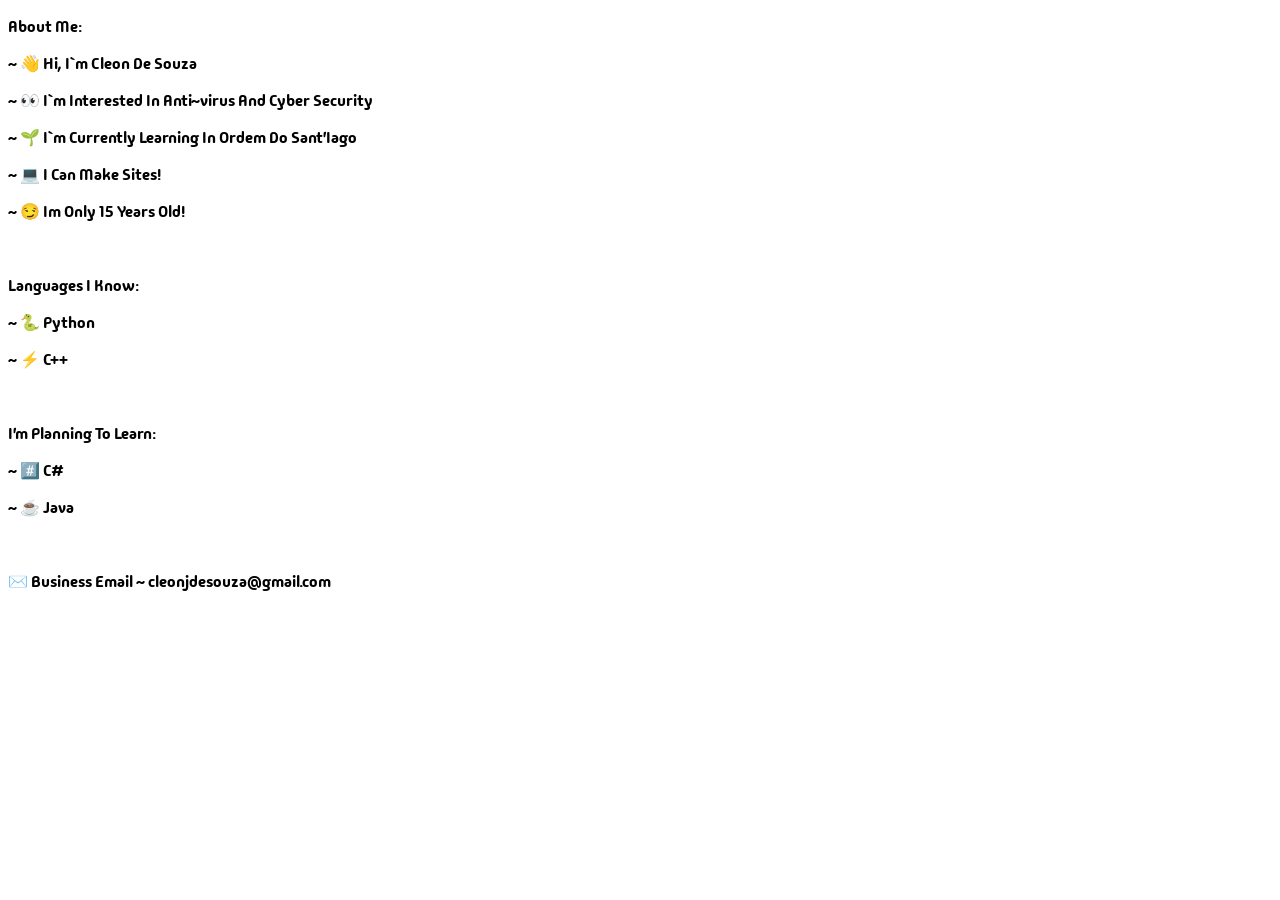
==== aboutme.html @ d3f9db03 "Update and rename home.html to aboutme.html" ====
<!DOCTYPE html>
<html>
<head>
  <title>🌺 About Me 🌺</title>
  <link rel="icon" href="icon.png" type="image/png" sizes="32x32">
  <link rel="stylesheet" href="https://fonts.googleapis.com/css2?family=Madimi+One&display=swap">
  <style>
    body {
      font-family: 'Madimi One', sans-serif;
    }
    p {
      font-family: 'Madimi One', sans-serif;
    }
  </style>
</head>
<body>
  <p>About Me: </p>
  <p>~ 👋 Hi, I`m Cleon De Souza</p>
  <p>~ 👀 I`m Interested In Anti~virus And Cyber Security</p>
  <p>~ 🌱 I`m Currently Learning In Ordem Do Sant'Iago</p>
  <p>~ 💻 I Can Make Sites!</p>
  <p>~ 😏 Im Only 15 Years Old!</p>
  <br>
  <p>Languages I Know:</p>
  <p>~ 🐍 Python</p>
  <p>~ ⚡ C++</p>
  <br>
  <p>I'm Planning To Learn:</p>
  <p>~ #️⃣ C#</p>
  <p>~ ☕ Java </p>
  <br>
  <p>✉️ Business Email ~ cleonjdesouza@gmail.com</p>
</body>
</html>
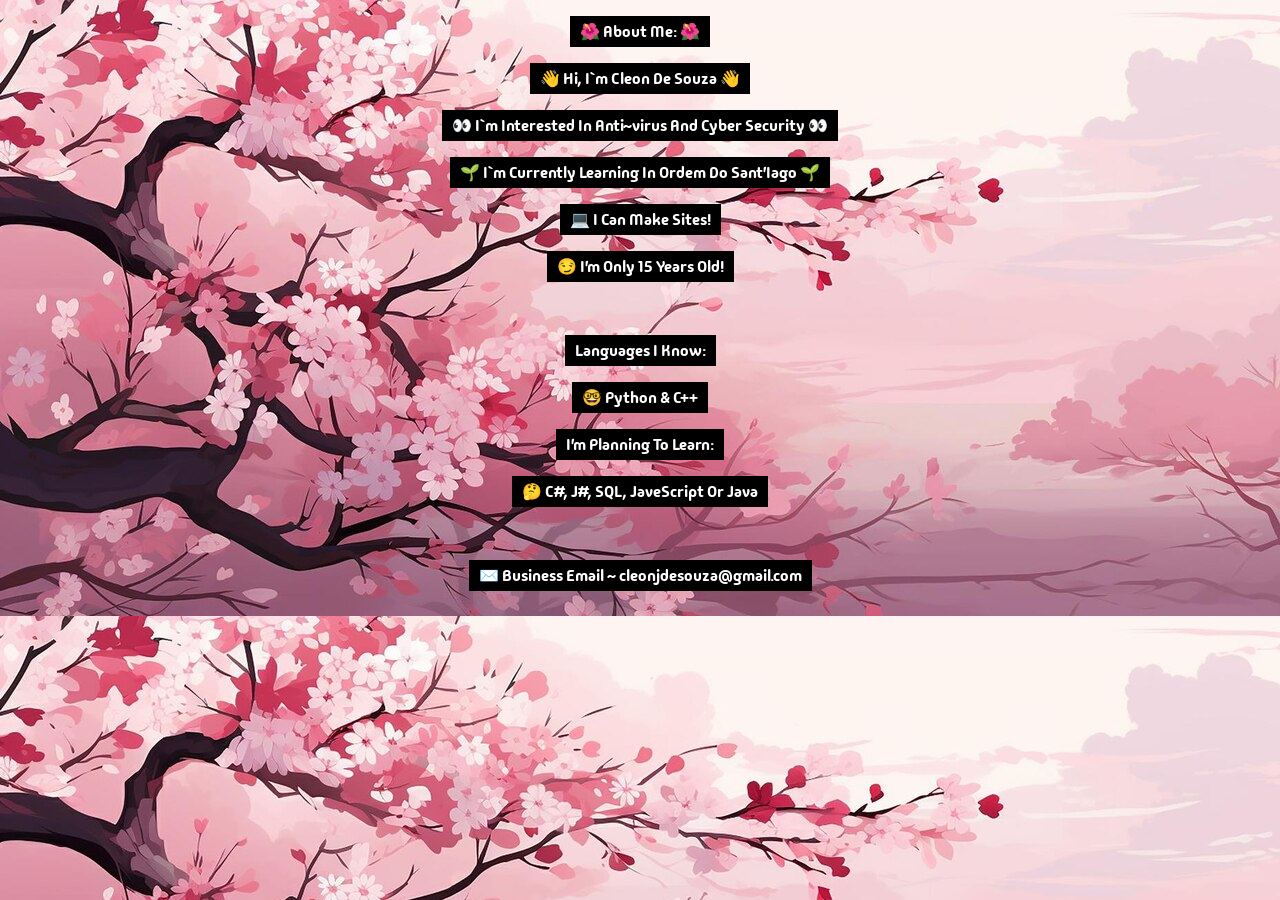
==== commit 19c32553: "Add files via upload" ====
--- a/aboutme.html
+++ b/aboutme.html
@@ -6,29 +6,37 @@
   <link rel="stylesheet" href="https://fonts.googleapis.com/css2?family=Madimi+One&display=swap">
   <style>
     body {
+      text-align: center;
+      background-image: url('back.jpg');
+      color: white;
       font-family: 'Madimi One', sans-serif;
     }
+
+    .highlight {
+      background-color: black;
+      color: white;
+      padding: 5px 10px;
+      display: inline-block;
+    }
+
     p {
       font-family: 'Madimi One', sans-serif;
     }
   </style>
 </head>
 <body>
-  <p>About Me: </p>
-  <p>~ 👋 Hi, I`m Cleon De Souza</p>
-  <p>~ 👀 I`m Interested In Anti~virus And Cyber Security</p>
-  <p>~ 🌱 I`m Currently Learning In Ordem Do Sant'Iago</p>
-  <p>~ 💻 I Can Make Sites!</p>
-  <p>~ 😏 Im Only 15 Years Old!</p>
+  <p><span class="highlight">🌺 About Me: 🌺</span></p>
+  <p><span class="highlight">👋 Hi, I`m Cleon De Souza 👋</span></p>
+  <p><span class="highlight">👀 I`m Interested In Anti~virus And Cyber Security 👀</span></p>
+  <p><span class="highlight">🌱 I`m Currently Learning In Ordem Do Sant'Iago 🌱</span></p>
+  <p><span class="highlight">💻 I Can Make Sites!</span></p>
+  <p><span class="highlight">😏 I'm Only 15 Years Old!</span></p>
   <br>
-  <p>Languages I Know:</p>
-  <p>~ 🐍 Python</p>
-  <p>~ ⚡ C++</p>
+  <p><span class="highlight">Languages I Know:</span></p>
+  <p><span class="highlight">🤓 Python & C++ </span></p>
+  <p><span class="highlight">I'm Planning To Learn:</span></p>
+  <p><span class="highlight">🤔 C#, J#, SQL, JaveScript Or Java</span></p>
   <br>
-  <p>I'm Planning To Learn:</p>
-  <p>~ #️⃣ C#</p>
-  <p>~ ☕ Java </p>
-  <br>
-  <p>✉️ Business Email ~ cleonjdesouza@gmail.com</p>
+  <p><span class="highlight">✉️ Business Email ~ cleonjdesouza@gmail.com</span></p>
 </body>
 </html>
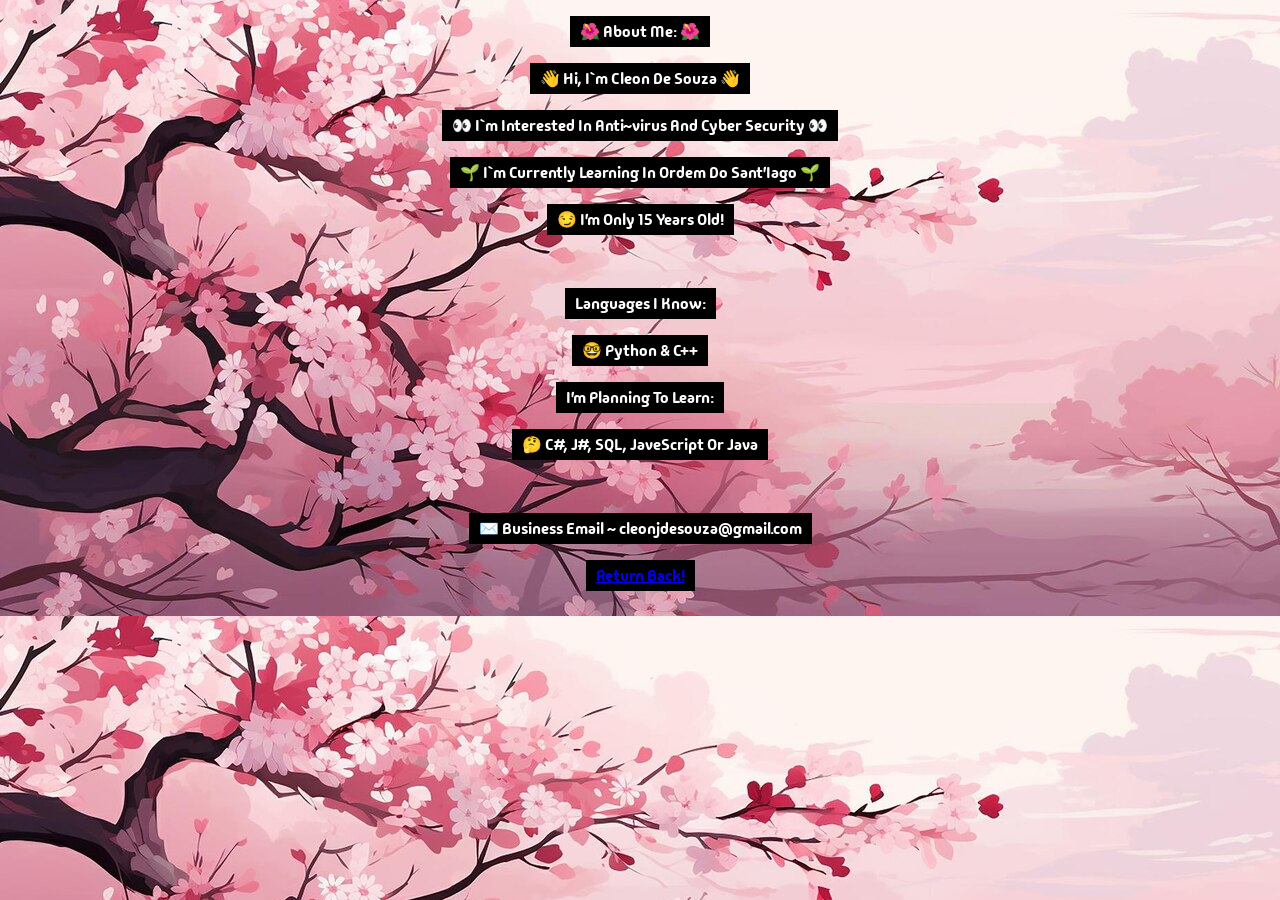
==== commit 6f7c65b2: "Add files via upload" ====
--- a/aboutme.html
+++ b/aboutme.html
@@ -1,7 +1,7 @@
 <!DOCTYPE html>
 <html>
 <head>
-  <title>🌺 About Me 🌺</title>
+  <title> About Me </title>
   <link rel="icon" href="icon.png" type="image/png" sizes="32x32">
   <link rel="stylesheet" href="https://fonts.googleapis.com/css2?family=Madimi+One&display=swap">
   <style>
@@ -29,7 +29,6 @@
   <p><span class="highlight">👋 Hi, I`m Cleon De Souza 👋</span></p>
   <p><span class="highlight">👀 I`m Interested In Anti~virus And Cyber Security 👀</span></p>
   <p><span class="highlight">🌱 I`m Currently Learning In Ordem Do Sant'Iago 🌱</span></p>
-  <p><span class="highlight">💻 I Can Make Sites!</span></p>
   <p><span class="highlight">😏 I'm Only 15 Years Old!</span></p>
   <br>
   <p><span class="highlight">Languages I Know:</span></p>
@@ -38,5 +37,6 @@
   <p><span class="highlight">🤔 C#, J#, SQL, JaveScript Or Java</span></p>
   <br>
   <p><span class="highlight">✉️ Business Email ~ cleonjdesouza@gmail.com</span></p>
+  <span class="highlight"><a href="https://cleondesouza.github.io/cleonjdesouza/main.html" class="button">Return Back!</a></span>
 </body>
 </html>
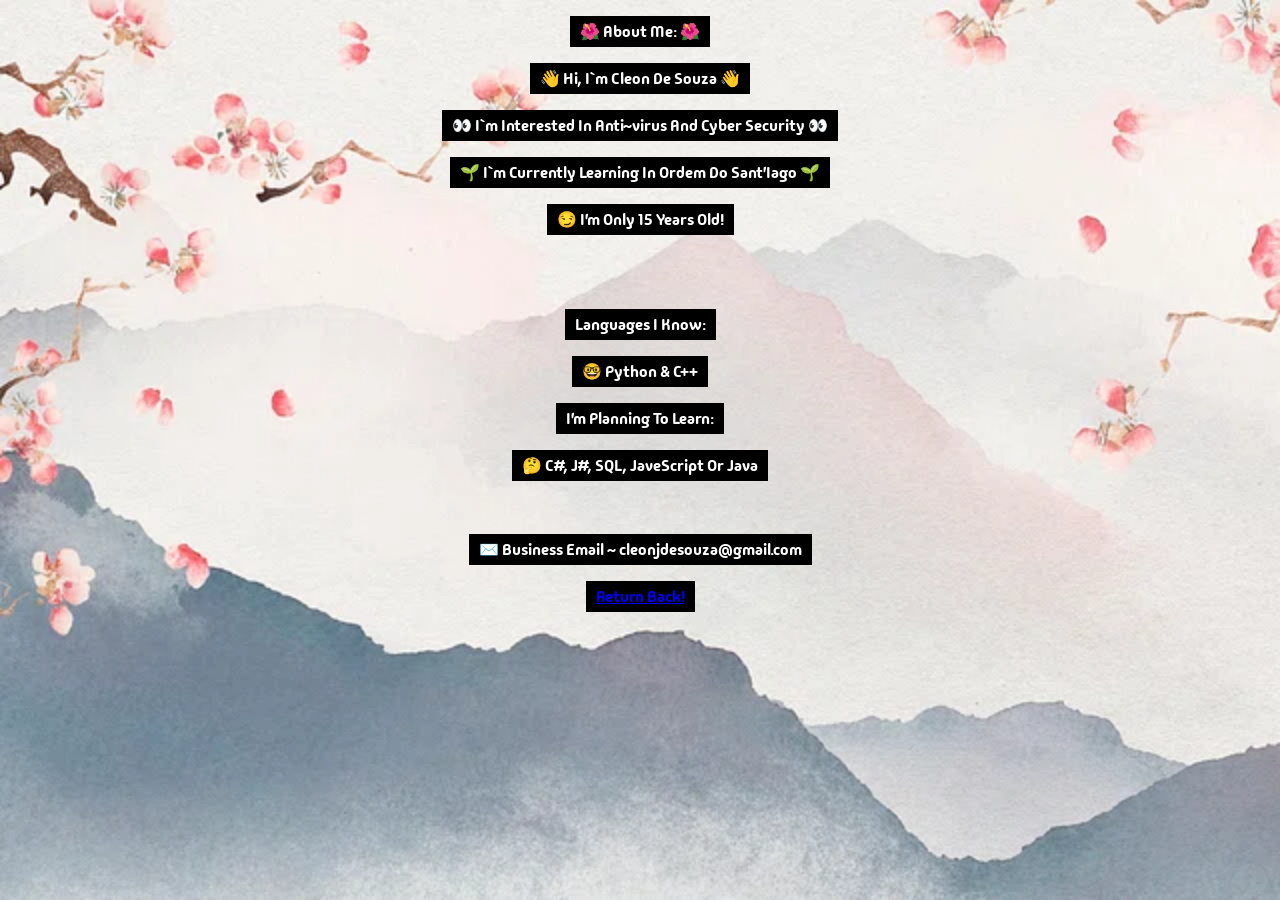
==== commit 4792c0ed: "Add files via upload" ====
--- a/aboutme.html
+++ b/aboutme.html
@@ -8,6 +8,9 @@
     body {
       text-align: center;
       background-image: url('back.jpg');
+      background-size: cover;
+      background-repeat: no-repeat;
+      background-attachment: fixed;
       color: white;
       font-family: 'Madimi One', sans-serif;
     }
@@ -31,12 +34,13 @@
   <p><span class="highlight">🌱 I`m Currently Learning In Ordem Do Sant'Iago 🌱</span></p>
   <p><span class="highlight">😏 I'm Only 15 Years Old!</span></p>
   <br>
+  <br>
   <p><span class="highlight">Languages I Know:</span></p>
   <p><span class="highlight">🤓 Python & C++ </span></p>
   <p><span class="highlight">I'm Planning To Learn:</span></p>
   <p><span class="highlight">🤔 C#, J#, SQL, JaveScript Or Java</span></p>
   <br>
   <p><span class="highlight">✉️ Business Email ~ cleonjdesouza@gmail.com</span></p>
-  <span class="highlight"><a href="https://cleondesouza.github.io/cleonjdesouza/main.html" class="button">Return Back!</a></span>
+  <span class="highlight"><a href="https://cleondesouza.github.io/cleonjdesouza/main" class="button">Return Back!</a></span>
 </body>
 </html>
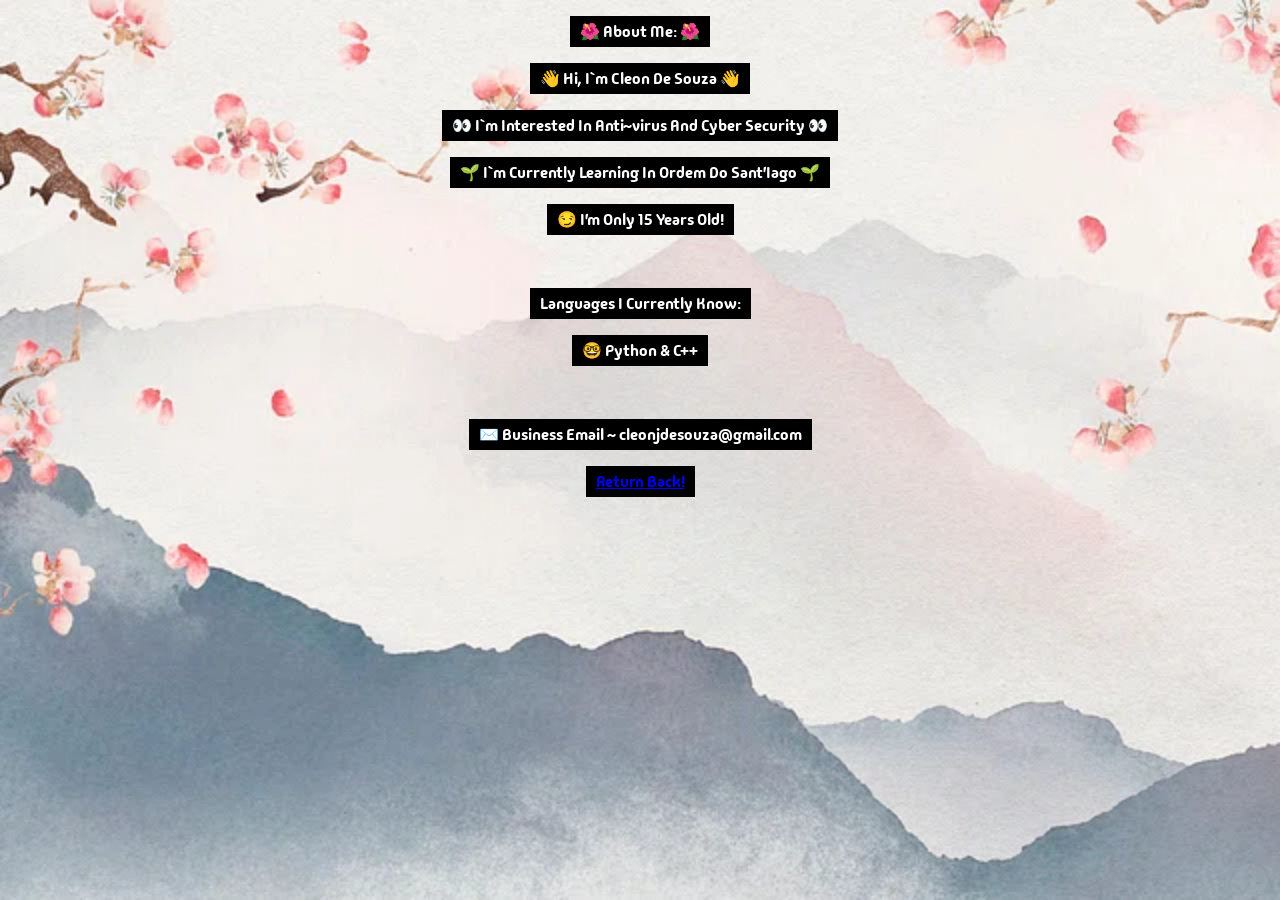
==== commit 814ac4e6: "Update aboutme.html" ====
--- a/aboutme.html
+++ b/aboutme.html
@@ -34,11 +34,8 @@
   <p><span class="highlight">🌱 I`m Currently Learning In Ordem Do Sant'Iago 🌱</span></p>
   <p><span class="highlight">😏 I'm Only 15 Years Old!</span></p>
   <br>
-  <br>
-  <p><span class="highlight">Languages I Know:</span></p>
+  <p><span class="highlight">Languages I Currently Know:</span></p>
   <p><span class="highlight">🤓 Python & C++ </span></p>
-  <p><span class="highlight">I'm Planning To Learn:</span></p>
-  <p><span class="highlight">🤔 C#, J#, SQL, JaveScript Or Java</span></p>
   <br>
   <p><span class="highlight">✉️ Business Email ~ cleonjdesouza@gmail.com</span></p>
   <span class="highlight"><a href="https://cleondesouza.github.io/cleonjdesouza/main" class="button">Return Back!</a></span>
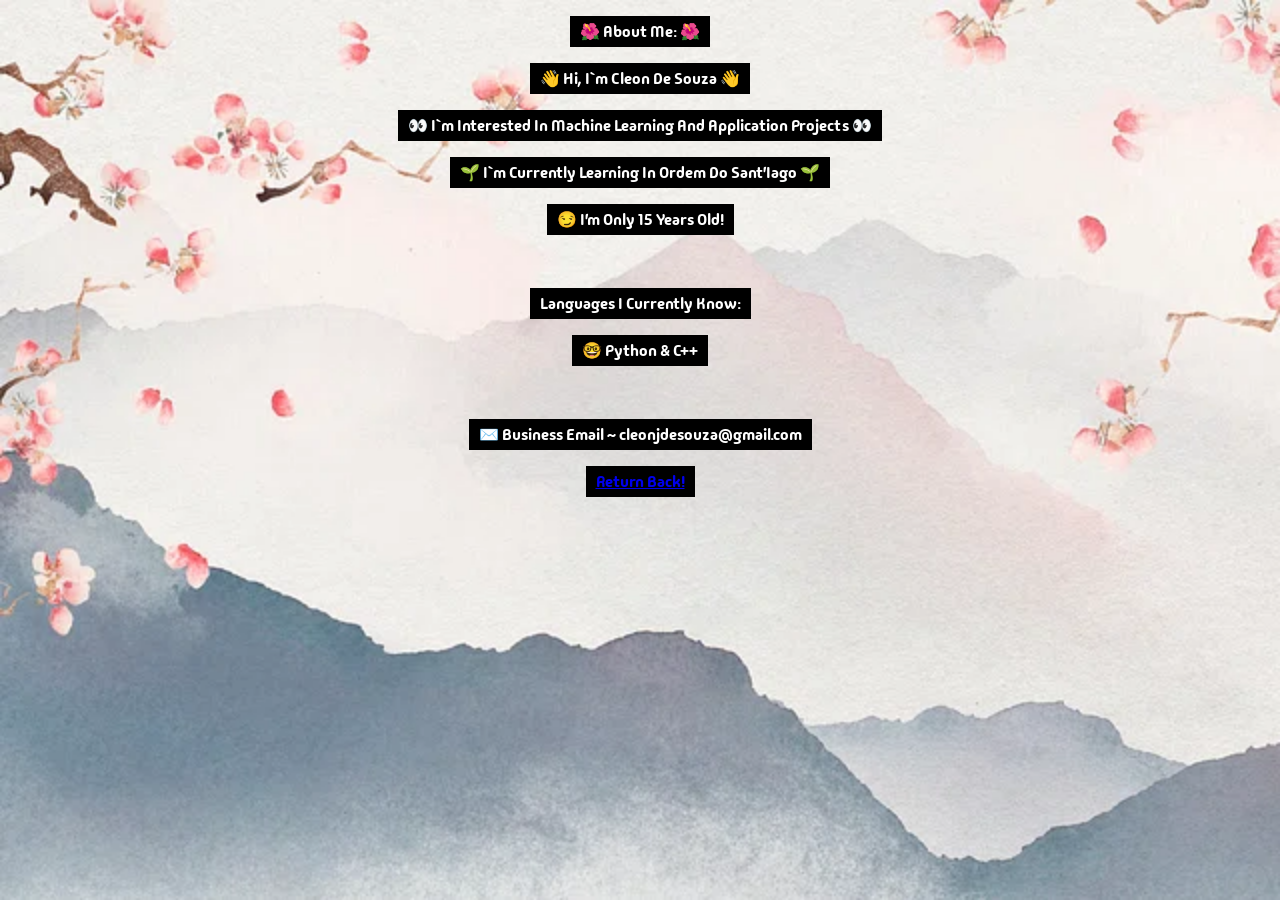
==== commit df34786f: "aboutme.html" ====
--- a/aboutme.html
+++ b/aboutme.html
@@ -30,7 +30,7 @@
 <body>
   <p><span class="highlight">🌺 About Me: 🌺</span></p>
   <p><span class="highlight">👋 Hi, I`m Cleon De Souza 👋</span></p>
-  <p><span class="highlight">👀 I`m Interested In Anti~virus And Cyber Security 👀</span></p>
+  <p><span class="highlight">👀 I`m Interested In Machine Learning And Application Projects 👀</span></p>
   <p><span class="highlight">🌱 I`m Currently Learning In Ordem Do Sant'Iago 🌱</span></p>
   <p><span class="highlight">😏 I'm Only 15 Years Old!</span></p>
   <br>
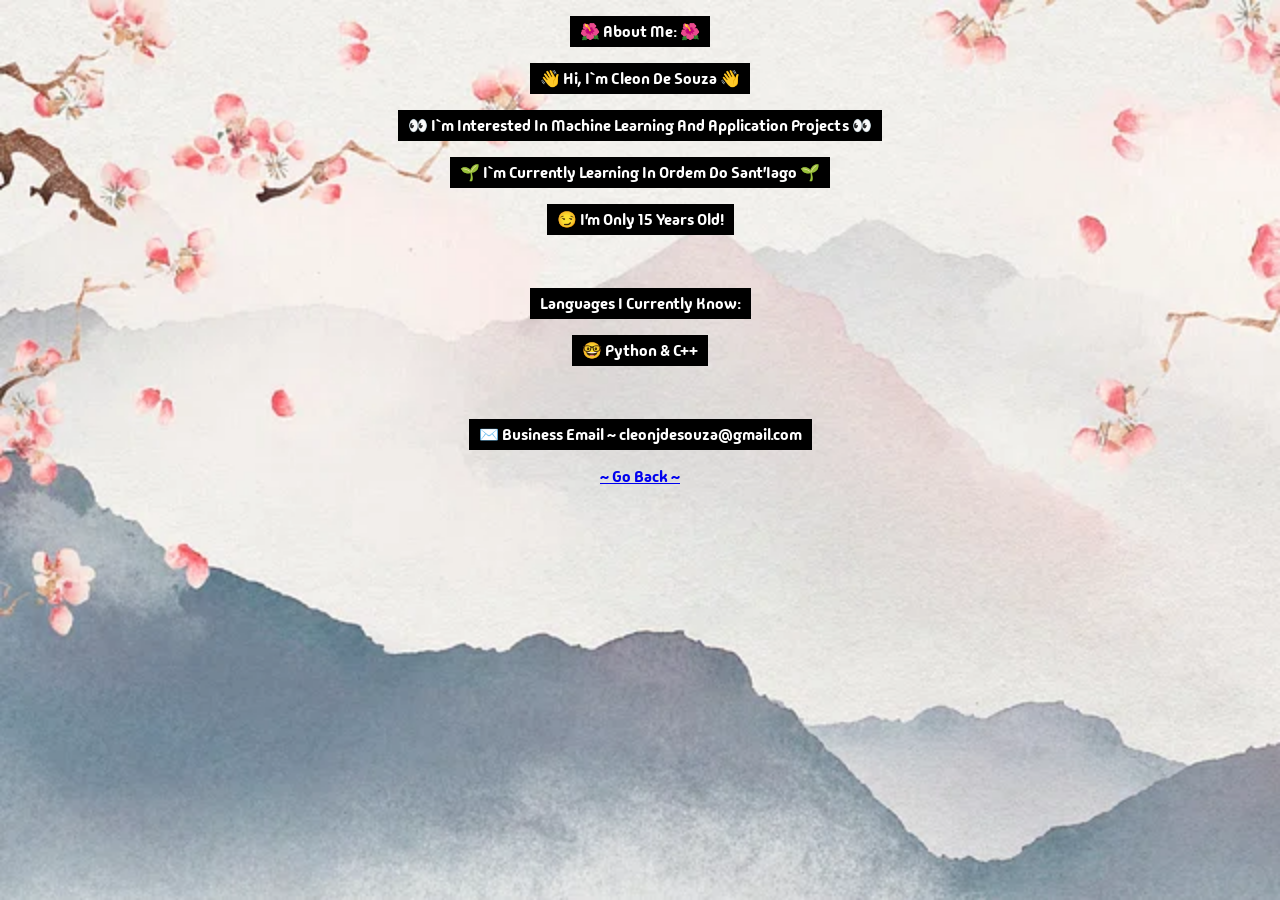
==== commit a7815664: "Update aboutme.html" ====
--- a/aboutme.html
+++ b/aboutme.html
@@ -38,6 +38,6 @@
   <p><span class="highlight">🤓 Python & C++ </span></p>
   <br>
   <p><span class="highlight">✉️ Business Email ~ cleonjdesouza@gmail.com</span></p>
-  <span class="highlight"><a href="https://cleondesouza.github.io/cleonjdesouza/main" class="button">Return Back!</a></span>
+  <a href="https://cleondesouza.github.io/cleonjdesouza/main" class="button">~ Go Back ~</a>
 </body>
 </html>
